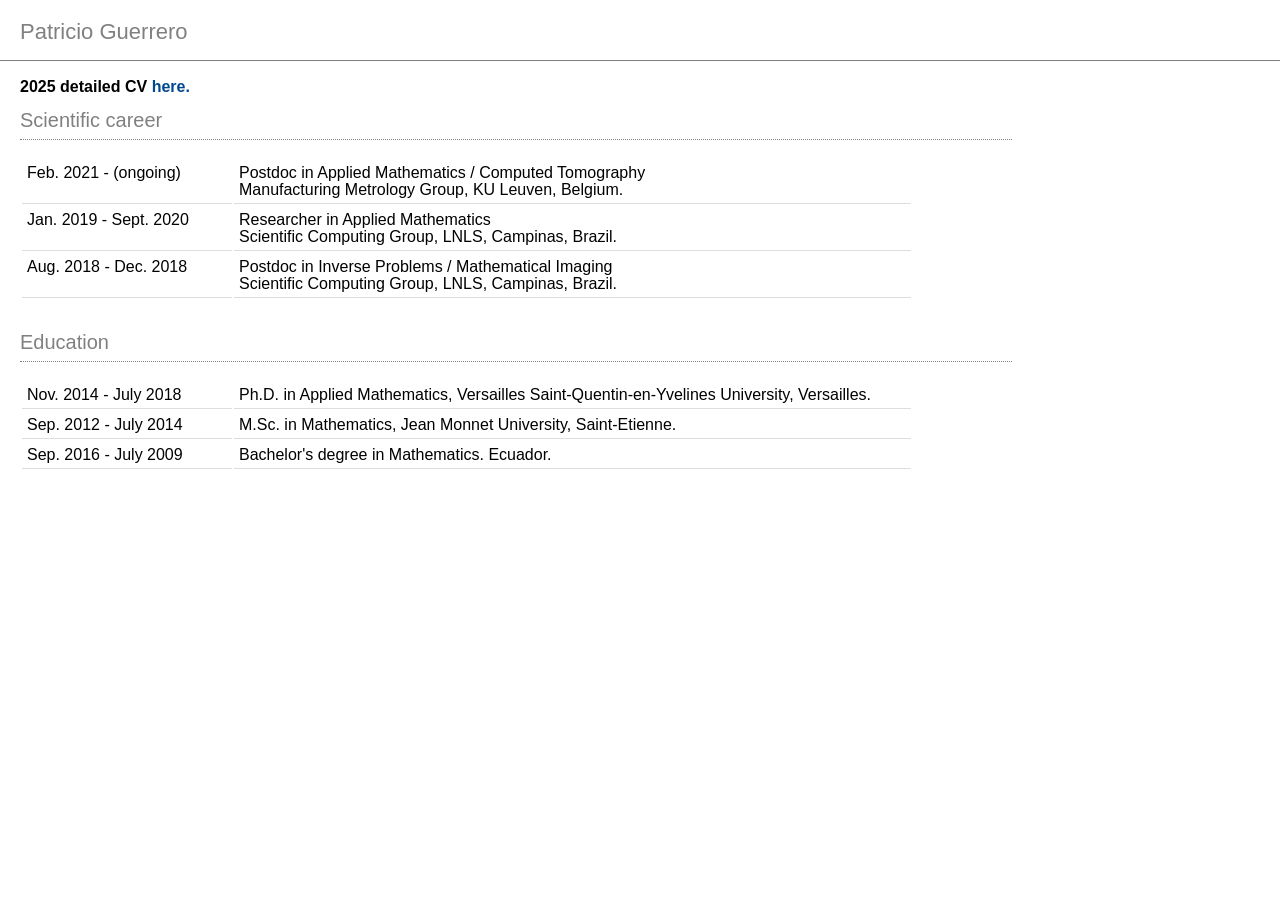
==== cv.html @ 7c43b046 "2026version V0" ====
<html>
<head>
<title>
Patricio Guerrero 
</title>
<LINK rel="stylesheet" type="text/css" href="./estilo.css" media="screen">
</head>


<body>
<DIV id="header">
<h1>Patricio Guerrero</h1>
</DIV>


     <DIV id="content">
	<DIV class="middle"> 
	    <BR>	

<p> <b> 2025 detailed CV <a href="./PG_CV.pdf" target = "_blank">here.</a></b> </p>

 <H2>Scientific career</h2><br>

 <table>
  <tr>
    <td width = 200 valign="top">Feb. 2021 - (ongoing) <br>
    <td>Postdoc in Applied Mathematics / Computed Tomography<br>
  Manufacturing Metrology Group, KU Leuven, Belgium.<br>
  </tr>
   <tr>
    <td width = 200 valign="top">Jan. 2019 - Sept. 2020 <br>
    <td>Researcher in Applied Mathematics<br>
  Scientific Computing Group, LNLS, Campinas, Brazil.<br>
  </tr>
  <tr>
    <td width = 200 valign="top">Aug. 2018 - Dec. 2018
    <td>Postdoc in Inverse Problems / Mathematical Imaging<br>
  Scientific Computing Group, LNLS, Campinas, Brazil.<br>
  </tr>
  </table>
<br>

<H2>Education</h2><br>

<table>
  <tr>
    <td width = 200 valign="top">Nov. 2014 - July 2018
    <td>Ph.D. in Applied Mathematics, Versailles
  Saint-Quentin-en-Yvelines University, Versailles.<br>
  </tr><tr>
    <td width = 200 valign="top">Sep. 2012 - July 2014 <br>
    <td>M.Sc. in Mathematics, Jean Monnet University, Saint-Etienne.
  </tr>
 </tr><tr>
    <td width = 200 valign="top">Sep. 2016 - July 2009 <br>
    <td>Bachelor's degree in Mathematics. Ecuador.
  </tr>
  </table>
  <br>


</DIV>
---- estilo.css ----
* {
	margin: 0;
	padding: 0;
}

body {
background: white;
font-family: Arial, Helvetica, sans-serif;
font-size: 16px;
line-height: 17px;
color: black
}

a {
text-decoration: none;
color: #004990;
}
a:hover {
text-decoration: underline;
color: #111;
}

#wrap {
margin: 0 auto;
width: 700px;
background: #fff;
}

#header {
height: 60px;
border-bottom: 1pt solid gray;  /* dotted */
}
#header h1 {
font-size: 22px;
font-weight: 100;
letter-spacing: +0px;
padding: 23px 0 0 20px;
color: #808080;
}
#header h1 a { 
color: #aaa;
text-decoration: none;
font-weight: 100;
letter-spacing: -2px;
}
#header h1 a:hover {
color: #111;
}


#header h2 {
font-size: 19px;
color: #111;
padding: 5px 0 0 20px;
letter-spacing: -1px;
font-weight: 100;
}

#menu {
height: 30px;
line-height: 30px;
border-top: 1px dotted #555;
border-bottom: 1px dotted #555;
}
#menu ul {
list-style-type: none;
padding-left: 20px;
}
#menu ul li {
display: block;
float: left;
}
#menu ul li a {
padding: 0 20px 0 0;
text-decoration: none;
font-weight: 100;
font-size: 14px;
color: #004990;
}
#menu ul li a:hover {
color: #004990;
text-decoration: none;
font-weight: 600;
}

#content {
padding: 0 20px 20px 20px;
}



.middle {
float: center;
width: 80%;
text-align: justify;
}
.middle h2 {
font-size: 20px;
font-weight: 100;
color: gray;
border-bottom: 1pt dotted gray;
padding: 17px 10 10px 0;
}
.middle h2 a {
text-decoration: none;
color: #004990;
}
.middle h2 a:hover {
color: #111;
}
.middle ul {
padding: 10px 0 15px 20px;
}
.middle ol {
padding: 10px 0 15px 20px;
}




.left {
float: left;
width: 95%;
margin-top: 10px;
background: white;
}
.left h2 {
margin: 10px 0 0 0;
padding-left: 10px;
height: 28px;
line-height: 28px;
color: #fff;
font-size: 12px;
background:  LightGray;
}
.left ul {
padding: 10px 0 15px 20px;
list-style-type: square;
color: #788BBD;
}
.left ul li a {
color: #fff;
text-decoration: none;
font-size: 13px;
font-weight: 100;
}
.left ul li a:hover {
color: #fff;
font-weight: 600;
}

#footer {
height: 30px;
line-height: 30px;
background: #657983;
text-align: center;
font-size: 11px;
color: #fff;
}
#footer a { color: #fff; }

table {
  margin: 0;
  border: 0;
  width: 90%;
  font-size: 100%;
  font: inherit;
  vertical-align: baseline;
}

th, td {
    padding: 5px;
    text-align: left;
    border-bottom: 1px solid #ddd;
}
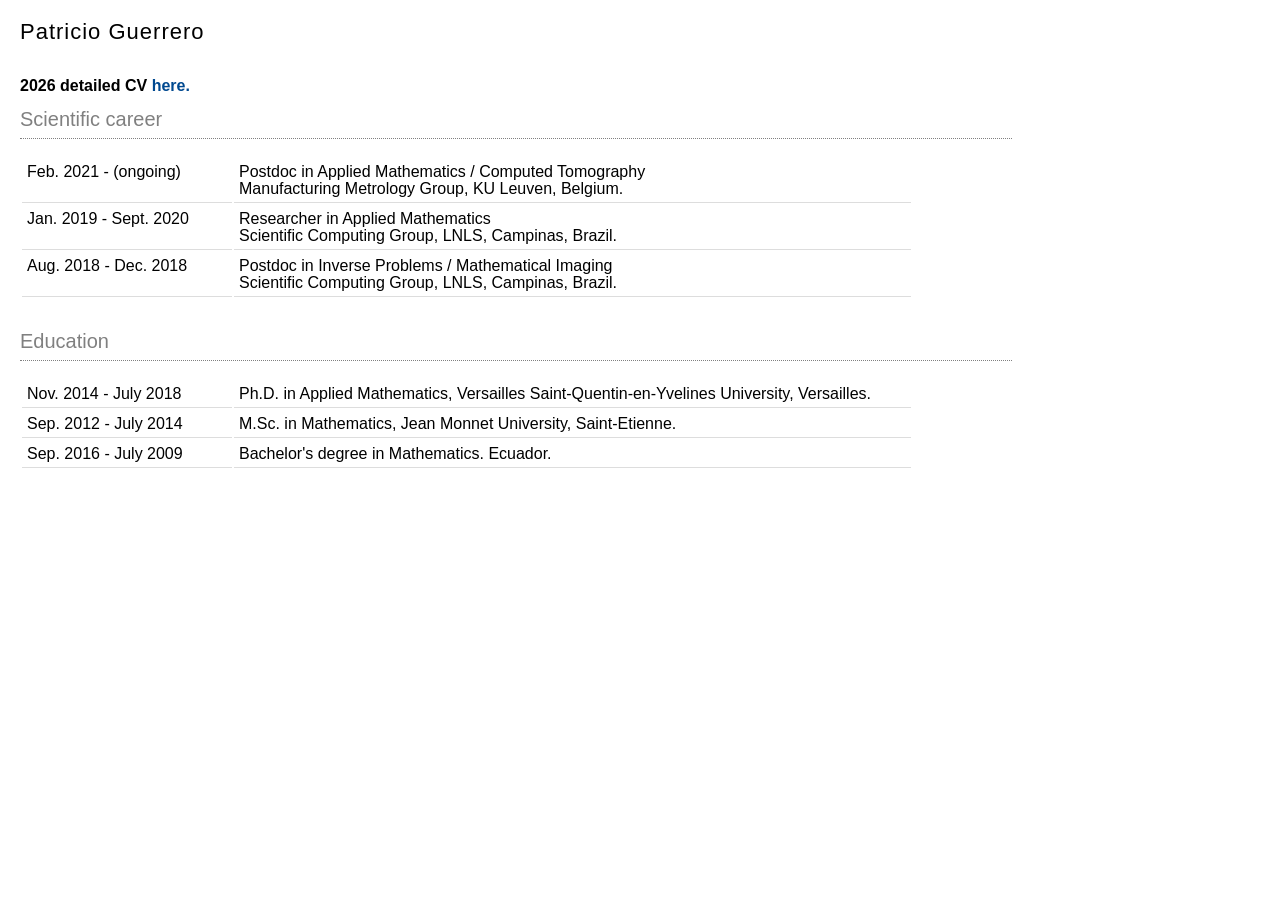
==== commit 97273f00: "updated cv" ====
--- a/cv.html
+++ b/cv.html
@@ -17,7 +17,7 @@
 	<DIV class="middle"> 
 	    <BR>	
 
-<p> <b> 2025 detailed CV <a href="./PG_CV.pdf" target = "_blank">here.</a></b> </p>
+<p> <b> 2026 detailed CV <a href="./PG_CV.pdf" target = "_blank">here.</a></b> </p>
 
  <H2>Scientific career</h2><br>
 
--- a/estilo.css
+++ b/estilo.css
@@ -23,19 +23,19 @@
 #wrap {
 margin: 0 auto;
 width: 700px;
-background: #fff;
+background: white;
 }
 
 #header {
 height: 60px;
-border-bottom: 1pt solid gray;  /* dotted */
+border-bottom: 0pt dotted gray;  /* dotted */
 }
 #header h1 {
 font-size: 22px;
 font-weight: 100;
-letter-spacing: +0px;
+letter-spacing: +1px;
 padding: 23px 0 0 20px;
-color: #808080;
+color: black;
 }
 #header h1 a { 
 color: #aaa;
@@ -125,13 +125,13 @@
 background: white;
 }
 .left h2 {
-margin: 10px 0 0 0;
+margin: 0px 0 0 0;
 padding-left: 10px;
 height: 28px;
 line-height: 28px;
 color: #fff;
-font-size: 12px;
-background:  LightGray;
+font-size: 15px;
+background:  white;
 }
 .left ul {
 padding: 10px 0 15px 20px;
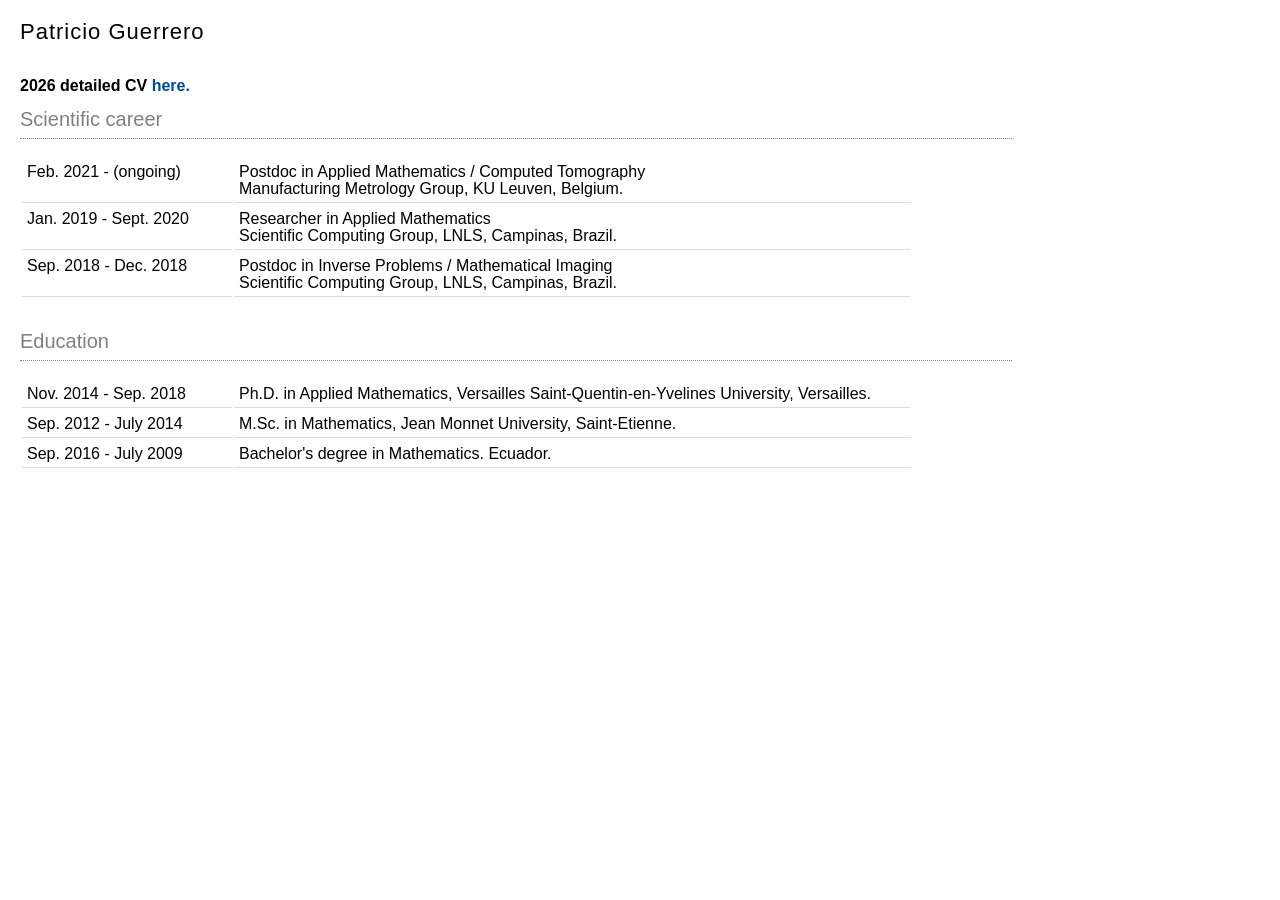
==== commit 5e31ce36: "*" ====
--- a/cv.html
+++ b/cv.html
@@ -33,7 +33,7 @@
   Scientific Computing Group, LNLS, Campinas, Brazil.<br>
   </tr>
   <tr>
-    <td width = 200 valign="top">Aug. 2018 - Dec. 2018
+    <td width = 200 valign="top">Sep. 2018 - Dec. 2018
     <td>Postdoc in Inverse Problems / Mathematical Imaging<br>
   Scientific Computing Group, LNLS, Campinas, Brazil.<br>
   </tr>
@@ -44,7 +44,7 @@
 
 <table>
   <tr>
-    <td width = 200 valign="top">Nov. 2014 - July 2018
+    <td width = 200 valign="top">Nov. 2014 - Sep. 2018
     <td>Ph.D. in Applied Mathematics, Versailles
   Saint-Quentin-en-Yvelines University, Versailles.<br>
   </tr><tr>
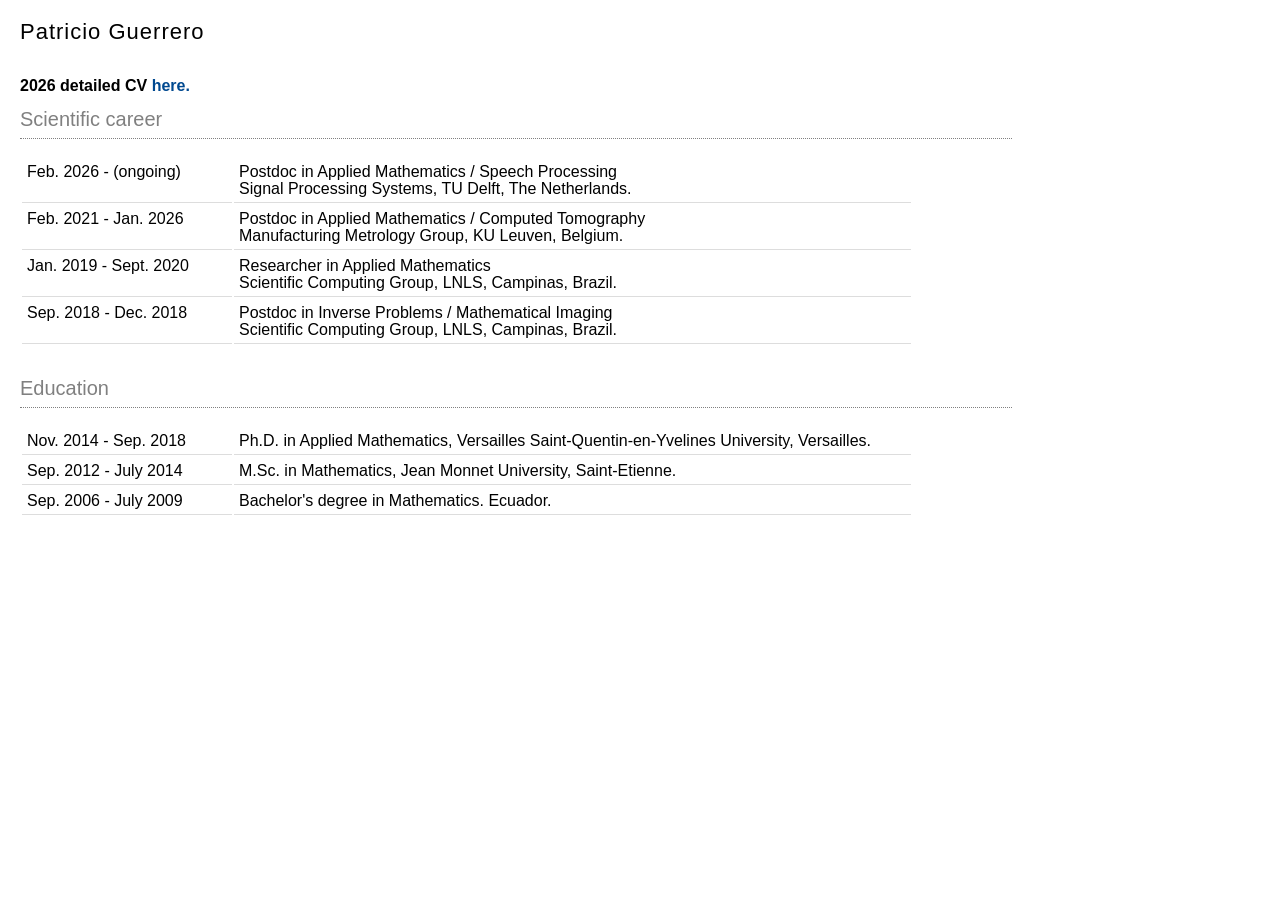
==== commit 9cee7c8e: "html/css clean up" ====
--- a/cv.html
+++ b/cv.html
@@ -1,9 +1,10 @@
 <html>
 <head>
+<meta http-equiv="Content-Type" content="text/html; charset=UTF-8">
 <title>
 Patricio Guerrero 
 </title>
-<LINK rel="stylesheet" type="text/css" href="./estilo.css" media="screen">
+<link rel="stylesheet" type="text/css" href="./estilo.css" media="screen">
 </head>
 
 
@@ -17,25 +18,30 @@
 	<DIV class="middle"> 
 	    <BR>	
 
-<p> <b> 2026 detailed CV <a href="./PG_CV.pdf" target = "_blank">here.</a></b> </p>
+<p> <b> 2026 detailed CV <a href="./PG_CV.pdf" target="_blank" rel="noopener noreferrer">here.</a></b> </p>
 
  <H2>Scientific career</h2><br>
 
  <table>
+   <tr>
+    <td width="200" valign="top">Feb. 2026 - (ongoing)<br></td>
+    <td>Postdoc in Applied Mathematics / Speech Processing<br>
+  Signal Processing Systems, TU Delft, The Netherlands.<br></td>
+  </tr>
   <tr>
-    <td width = 200 valign="top">Feb. 2021 - (ongoing) <br>
+    <td width="200" valign="top">Feb. 2021 - Jan. 2026<br></td>
     <td>Postdoc in Applied Mathematics / Computed Tomography<br>
-  Manufacturing Metrology Group, KU Leuven, Belgium.<br>
+  Manufacturing Metrology Group, KU Leuven, Belgium.<br></td>
   </tr>
    <tr>
-    <td width = 200 valign="top">Jan. 2019 - Sept. 2020 <br>
+    <td width="200" valign="top">Jan. 2019 - Sept. 2020<br></td>
     <td>Researcher in Applied Mathematics<br>
-  Scientific Computing Group, LNLS, Campinas, Brazil.<br>
+  Scientific Computing Group, LNLS, Campinas, Brazil.<br></td>
   </tr>
   <tr>
-    <td width = 200 valign="top">Sep. 2018 - Dec. 2018
+    <td width="200" valign="top">Sep. 2018 - Dec. 2018</td>
     <td>Postdoc in Inverse Problems / Mathematical Imaging<br>
-  Scientific Computing Group, LNLS, Campinas, Brazil.<br>
+  Scientific Computing Group, LNLS, Campinas, Brazil.<br></td>
   </tr>
   </table>
 <br>
@@ -44,20 +50,22 @@
 
 <table>
   <tr>
-    <td width = 200 valign="top">Nov. 2014 - Sep. 2018
+    <td width="200" valign="top">Nov. 2014 - Sep. 2018</td>
     <td>Ph.D. in Applied Mathematics, Versailles
-  Saint-Quentin-en-Yvelines University, Versailles.<br>
+  Saint-Quentin-en-Yvelines University, Versailles.<br></td>
   </tr><tr>
-    <td width = 200 valign="top">Sep. 2012 - July 2014 <br>
-    <td>M.Sc. in Mathematics, Jean Monnet University, Saint-Etienne.
+    <td width="200" valign="top">Sep. 2012 - July 2014<br></td>
+    <td>M.Sc. in Mathematics, Jean Monnet University, Saint-Etienne.</td>
   </tr>
- </tr><tr>
-    <td width = 200 valign="top">Sep. 2016 - July 2009 <br>
-    <td>Bachelor's degree in Mathematics. Ecuador.
+  <tr>
+    <td width="200" valign="top">Sep. 2006 - July 2009<br></td>
+    <td>Bachelor's degree in Mathematics. Ecuador.</td>
   </tr>
   </table>
   <br>
 
 
-</DIV>
-
+</div>
+</div>
+</body>
+</html>
--- a/estilo.css
+++ b/estilo.css
@@ -8,7 +8,7 @@
 font-family: Arial, Helvetica, sans-serif;
 font-size: 16px;
 line-height: 17px;
-color: black
+color: black;
 }
 
 a {
@@ -33,7 +33,7 @@
 #header h1 {
 font-size: 22px;
 font-weight: 100;
-letter-spacing: +1px;
+letter-spacing: 1px;
 padding: 23px 0 0 20px;
 color: black;
 }
@@ -90,7 +90,6 @@
 
 
 .middle {
-float: center;
 width: 80%;
 text-align: justify;
 }
@@ -99,7 +98,7 @@
 font-weight: 100;
 color: gray;
 border-bottom: 1pt dotted gray;
-padding: 17px 10 10px 0;
+padding: 17px 10px 10px 0;
 }
 .middle h2 a {
 text-decoration: none;
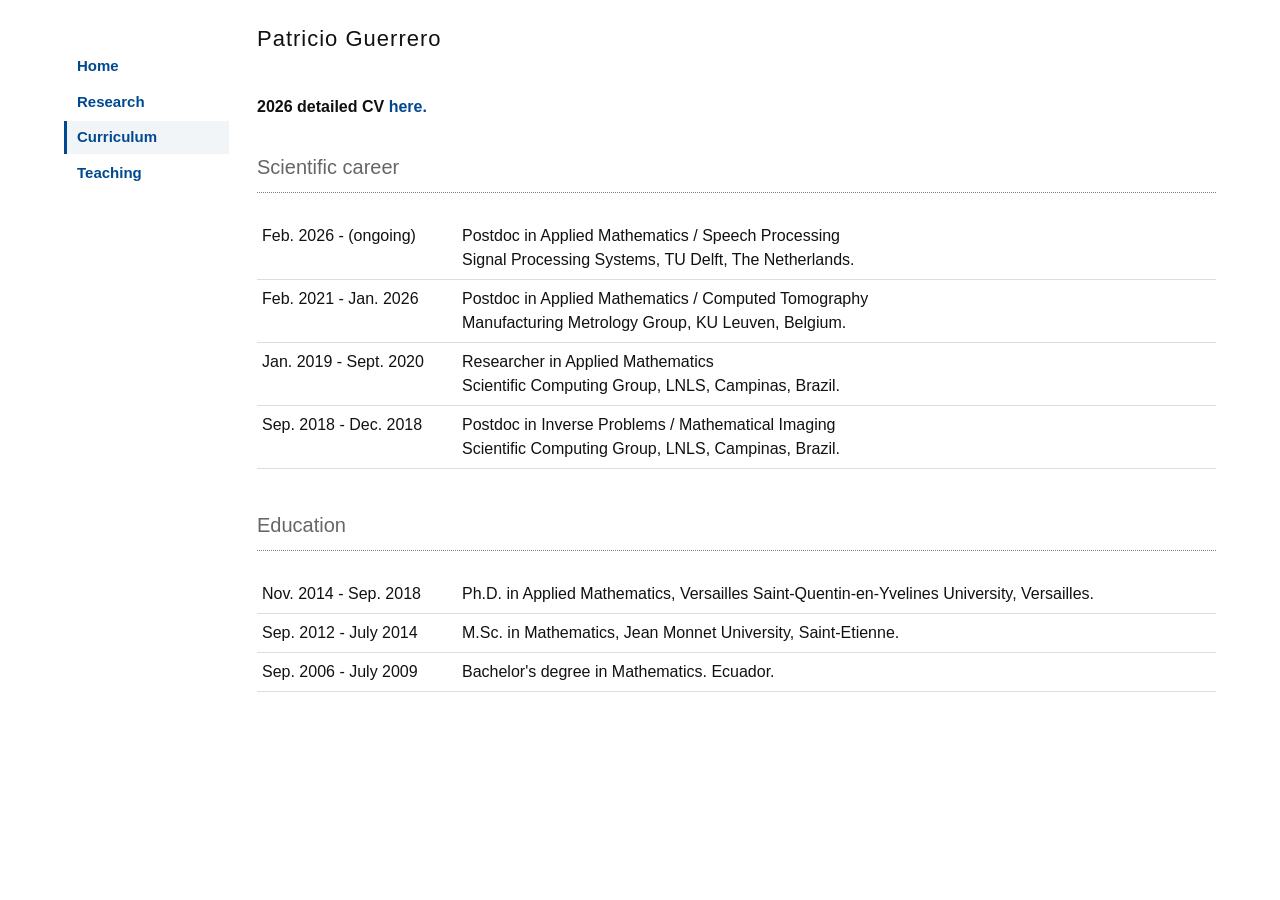
==== commit a05c6ca2: "frameless" ====
--- a/cv.html
+++ b/cv.html
@@ -1,21 +1,23 @@
-<html>
+<!doctype html>
+<html lang="en">
 <head>
-<meta http-equiv="Content-Type" content="text/html; charset=UTF-8">
-<title>
-Patricio Guerrero 
-</title>
-<link rel="stylesheet" type="text/css" href="./estilo.css" media="screen">
+  <meta charset="utf-8">
+  <meta name="viewport" content="width=device-width, initial-scale=1">
+  <title>Curriculum — Patricio Guerrero</title>
+  <link rel="stylesheet" href="estilo.css">
 </head>
-
-
 <body>
-<DIV id="header">
-<h1>Patricio Guerrero</h1>
-</DIV>
-
-
-     <DIV id="content">
-	<DIV class="middle"> 
+  <a class="skip-link" href="#content">Skip to content</a>
+  <div class="layout">
+    <nav class="navigation" aria-label="Main navigation">
+        <a href="index.html">Home</a>
+        <a href="research.html">Research</a>
+        <a href="cv.html" aria-current="page">Curriculum</a>
+        <a href="teaching.html">Teaching</a>
+    </nav>
+    <div class="page">
+      <header><h1>Patricio Guerrero</h1></header>
+      <main id="content" class="middle" tabindex="-1"> 
 	    <BR>	
 
 <p> <b> 2026 detailed CV <a href="./PG_CV.pdf" target="_blank" rel="noopener noreferrer">here.</a></b> </p>
@@ -65,7 +67,8 @@
   <br>
 
 
-</div>
-</div>
+</main>
+    </div>
+  </div>
 </body>
 </html>
--- a/estilo.css
+++ b/estilo.css
@@ -1,174 +1,28 @@
-* {
-	margin: 0;
-	padding: 0;
+* { box-sizing: border-box; }
+body { margin: 0; background: white; color: #111; font: 16px/1.5 Arial, Helvetica, sans-serif; }
+a { color: #004990; text-decoration: none; }
+a:hover { color: #111; text-decoration: underline; }
+a:focus-visible { outline: 2px solid #004990; outline-offset: 4px; }
+.layout { display: grid; grid-template-columns: 165px minmax(0, 1fr); gap: 28px; width: 90%; max-width: 1180px; margin: 0 auto; }
+.navigation { position: sticky; top: 24px; align-self: start; display: flex; flex-direction: column; gap: 3px; padding-top: 26px; }
+.navigation a { padding: 5px 10px; font-size: 15px; font-weight: bold; border-left: 3px solid transparent; }
+.navigation a[aria-current="page"] { border-color: #004990; background: #f2f5f8; }
+.page { min-width: 0; padding-bottom: 40px; }
+h1 { margin: 0; padding: 22px 0 0; font-size: 22px; font-weight: 400; letter-spacing: 1px; }
+.middle { overflow-wrap: anywhere; text-align: left; }
+.middle h2 { margin: 0; padding: 17px 0 10px; font-size: 20px; font-weight: 400; color: #666; border-bottom: 1px dotted gray; }
+.middle ul, .middle ol { margin: 0; padding: 10px 0 15px 24px; }
+img { max-width: 100%; object-fit: contain; }
+table { width: 100%; border-collapse: collapse; font: inherit; }
+th, td { padding: 7px 5px; text-align: left; vertical-align: top; border-bottom: 1px solid #ddd; }
+td:first-child { width: 200px; }
+.skip-link { position: absolute; left: 12px; top: -100px; padding: 8px; background: white; z-index: 2; }
+.skip-link:focus { top: 8px; }
+@media (max-width: 700px) {
+  .layout { display: block; width: auto; margin: 0 18px; }
+  .navigation { position: static; flex-direction: row; flex-wrap: wrap; gap: 4px 8px; padding: 14px 0; border-bottom: 1px solid #ddd; }
+  .navigation a { padding: 5px 4px; border-left: 0; border-bottom: 2px solid transparent; }
+  h1 { padding-top: 18px; }
+  td:first-child { width: 30%; }
 }
-
-body {
-background: white;
-font-family: Arial, Helvetica, sans-serif;
-font-size: 16px;
-line-height: 17px;
-color: black;
-}
-
-a {
-text-decoration: none;
-color: #004990;
-}
-a:hover {
-text-decoration: underline;
-color: #111;
-}
-
-#wrap {
-margin: 0 auto;
-width: 700px;
-background: white;
-}
-
-#header {
-height: 60px;
-border-bottom: 0pt dotted gray;  /* dotted */
-}
-#header h1 {
-font-size: 22px;
-font-weight: 100;
-letter-spacing: 1px;
-padding: 23px 0 0 20px;
-color: black;
-}
-#header h1 a { 
-color: #aaa;
-text-decoration: none;
-font-weight: 100;
-letter-spacing: -2px;
-}
-#header h1 a:hover {
-color: #111;
-}
-
-
-#header h2 {
-font-size: 19px;
-color: #111;
-padding: 5px 0 0 20px;
-letter-spacing: -1px;
-font-weight: 100;
-}
-
-#menu {
-height: 30px;
-line-height: 30px;
-border-top: 1px dotted #555;
-border-bottom: 1px dotted #555;
-}
-#menu ul {
-list-style-type: none;
-padding-left: 20px;
-}
-#menu ul li {
-display: block;
-float: left;
-}
-#menu ul li a {
-padding: 0 20px 0 0;
-text-decoration: none;
-font-weight: 100;
-font-size: 14px;
-color: #004990;
-}
-#menu ul li a:hover {
-color: #004990;
-text-decoration: none;
-font-weight: 600;
-}
-
-#content {
-padding: 0 20px 20px 20px;
-}
-
-
-
-.middle {
-width: 80%;
-text-align: justify;
-}
-.middle h2 {
-font-size: 20px;
-font-weight: 100;
-color: gray;
-border-bottom: 1pt dotted gray;
-padding: 17px 10px 10px 0;
-}
-.middle h2 a {
-text-decoration: none;
-color: #004990;
-}
-.middle h2 a:hover {
-color: #111;
-}
-.middle ul {
-padding: 10px 0 15px 20px;
-}
-.middle ol {
-padding: 10px 0 15px 20px;
-}
-
-
-
-
-.left {
-float: left;
-width: 95%;
-margin-top: 10px;
-background: white;
-}
-.left h2 {
-margin: 0px 0 0 0;
-padding-left: 10px;
-height: 28px;
-line-height: 28px;
-color: #fff;
-font-size: 15px;
-background:  white;
-}
-.left ul {
-padding: 10px 0 15px 20px;
-list-style-type: square;
-color: #788BBD;
-}
-.left ul li a {
-color: #fff;
-text-decoration: none;
-font-size: 13px;
-font-weight: 100;
-}
-.left ul li a:hover {
-color: #fff;
-font-weight: 600;
-}
-
-#footer {
-height: 30px;
-line-height: 30px;
-background: #657983;
-text-align: center;
-font-size: 11px;
-color: #fff;
-}
-#footer a { color: #fff; }
-
-table {
-  margin: 0;
-  border: 0;
-  width: 90%;
-  font-size: 100%;
-  font: inherit;
-  vertical-align: baseline;
-}
-
-th, td {
-    padding: 5px;
-    text-align: left;
-    border-bottom: 1px solid #ddd;
-}
+@media print { .navigation, .skip-link { display: none; } .layout { display: block; width: 100%; } }
